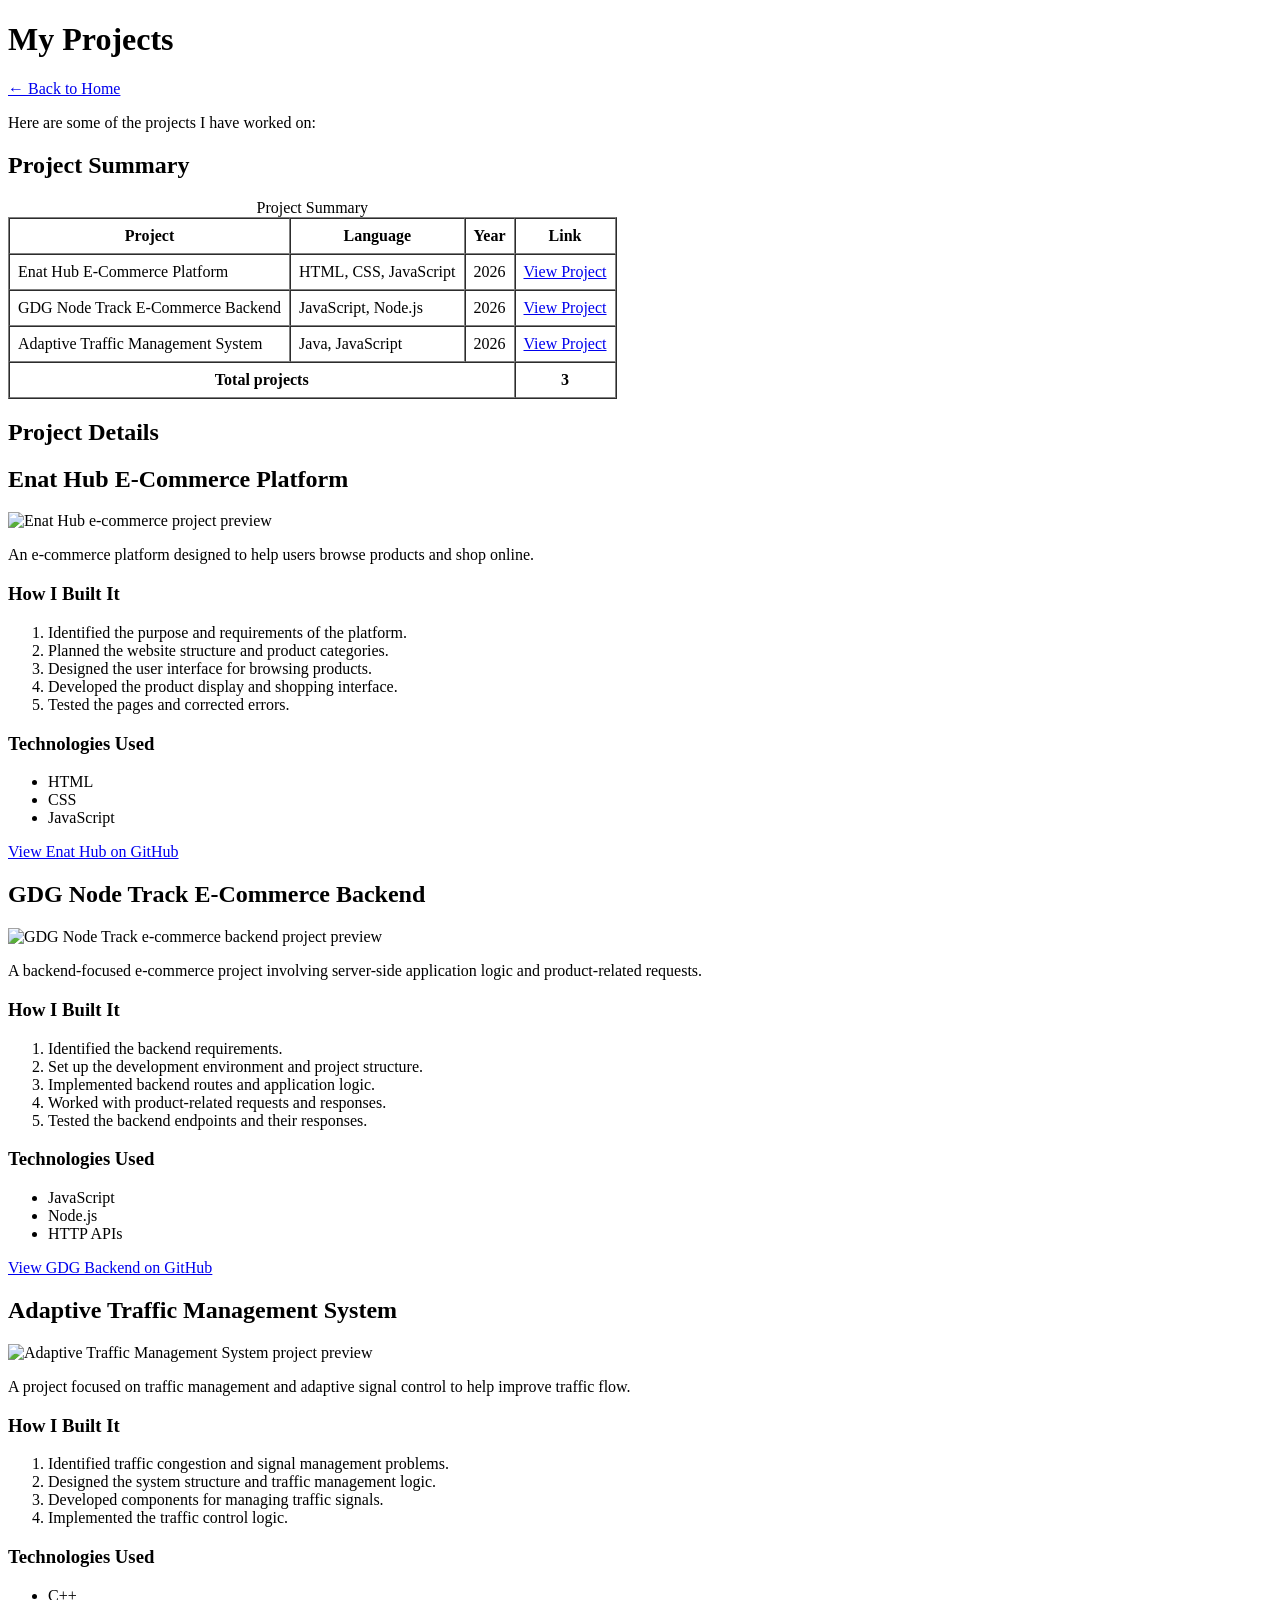
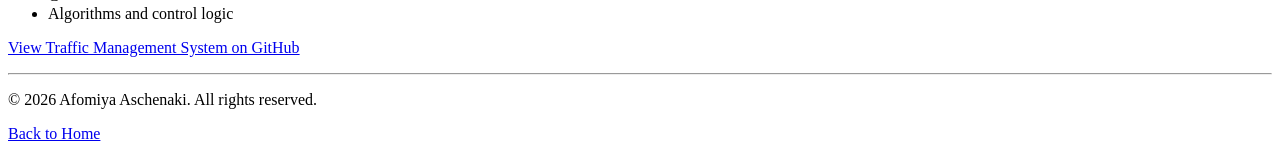
==== projects.html @ 59024769 "add header,section,article,footer" ====
<!DOCTYPE html>
<html lang="en">
<head>
    <meta charset="UTF-8">
    <meta name="viewport" content="width=device-width, initial-scale=1.0">
<meta name="description" content="Afomiya Aschenaki's personal portfolio website showcasing projects, skills, and contact information.">
<meta name="keywords" content="Afomiya Aschenaki, portfolio, software engineering, web development, projects, skills, contact">
<meta name="author" content="Afomiya Aschenaki">
    <title>Projects | Afomiya Aschenaki</title>
     <link rel="icon" type="image/png" href="images/favicon.png">
</head>
<body>
<header>
   <h1>My Projects</h1>
    <nav>
        <a href="index.html">← Back to Home</a>
    </nav>
</header>
<main>
    <p>Here are some of the projects I have worked on:</p>
    <section>
        <h2>Project Summary</h2>
<table border="1" cellpadding="8" cellspacing="0">
    <caption>Project Summary</caption>
    <thead>
        <tr>
            <th>Project</th>
            <th>Language</th>
            <th>Year</th>
            <th>Link</th>
        </tr>
    </thead>
    <tbody>
        <tr>
            <td>Enat Hub E-Commerce Platform</td>
            <td>HTML, CSS, JavaScript</td>
            <td>2026</td>
            <td>
                <a href="https://github.com/afomiya-aschenaki/ENAT-HUB-e-commerce-"
                   target="_blank">
                    View Project
                </a>
            </td>
        </tr>
        <tr>
            <td>GDG Node Track E-Commerce Backend</td>
            <td>JavaScript, Node.js</td>
            <td>2026</td>
            <td>
                <a href="https://github.com/afomiya-aschenaki/GDG-NODE-track-afomiya-aschenaki"
                   target="_blank">
                    View Project
                </a>
            </td>
        </tr>
        <tr>
            <td>Adaptive Traffic Management System</td>
            <td>Java, JavaScript</td>
            <td>2026</td>
            <td>
                <a href="https://github.com/a-r-s-e-m-a/ADAPTIVE-TRAFFIC-MANAGEMENT-SYSTEM"
                   target="_blank">
                    View Project
                </a>
            </td>
        </tr>
    </tbody>
    <tfoot>
        <tr>
            <th colspan="3">Total projects</th>
            <th>3</th>
        </tr>
    </tfoot>
</table>
</section> 
<section>
    <h2>Project Details</h2> 
 <article id="enat-hub">
        <h2>Enat Hub E-Commerce Platform</h2>
        <img src="images/enat-hub.png"
             alt="Enat Hub e-commerce project preview"
             width="400">
        <p>
            An e-commerce platform designed to help users browse products
            and shop online.
        </p>
        <h3>How I Built It</h3>
        <ol>
            <li>Identified the purpose and requirements of the platform.</li>
            <li>Planned the website structure and product categories.</li>
            <li>Designed the user interface for browsing products.</li>
            <li>Developed the product display and shopping interface.</li>
            <li>Tested the pages and corrected errors.</li>
        </ol>
        <h3>Technologies Used</h3>
        <ul>
            <li>HTML</li>
            <li>CSS</li>
            <li>JavaScript</li>
        </ul>
        <p>
            <a href="https://github.com/afomiya-aschenaki/ENAT-HUB-e-commerce-"
               target="_blank" rel="noopener noreferrer">
                View Enat Hub on GitHub
            </a>
        </p>
    </article>
    <article id="gdg-backend">
        <h2>GDG Node Track E-Commerce Backend</h2>
        <img src="images/gdg-backend.png"
             alt="GDG Node Track e-commerce backend project preview"
             width="400">
        <p>
            A backend-focused e-commerce project involving server-side
            application logic and product-related requests.
        </p>
        <h3>How I Built It</h3>
        <ol>
            <li>Identified the backend requirements.</li>
            <li>Set up the development environment and project structure.</li>
            <li>Implemented backend routes and application logic.</li>
            <li>Worked with product-related requests and responses.</li>
            <li>Tested the backend endpoints and their responses.</li>
        </ol>
        <h3>Technologies Used</h3>
        <ul>
            <li>JavaScript</li>
            <li>Node.js</li>
            <li>HTTP APIs</li>
        </ul>
        <p>
            <a href="https://github.com/afomiya-aschenaki/GDG-NODE-track-afomiya-aschenaki"
               target="_blank" rel="noopener noreferrer">
                View GDG Backend on GitHub
            </a>
        </p>
    </article>
    <article id="traffic-system">
        <h2>Adaptive Traffic Management System</h2>
        <img src="images/traffic-system.png"
             alt="Adaptive Traffic Management System project preview"
             width="400">
        <p>
            A project focused on traffic management and adaptive signal
            control to help improve traffic flow.
        </p>
        <h3>How I Built It</h3>
        <ol>
            <li>Identified traffic congestion and signal management problems.</li>
            <li>Designed the system structure and traffic management logic.</li>
            <li>Developed components for managing traffic signals.</li>
            <li>Implemented the traffic control logic.</li>
        </ol>
        <h3>Technologies Used</h3>
        <ul>
            <li>C++</li>
            <li>Algorithms and control logic</li>
        </ul>
        <p>
            <a href="https://github.com/a-r-s-e-m-a/ADAPTIVE-TRAFFIC-MANAGEMENT-SYSTEM"
               target="_blank" rel="noopener noreferrer">
                View Traffic Management System on GitHub
            </a>
        </p>
    </article>
</section>  
</main>
<footer>
    <hr>
    <p>&copy; 2026 Afomiya Aschenaki. All rights reserved.</p>
    <p><a href="index.html">Back to Home</a></p>
</footer>
</main> 
</html>
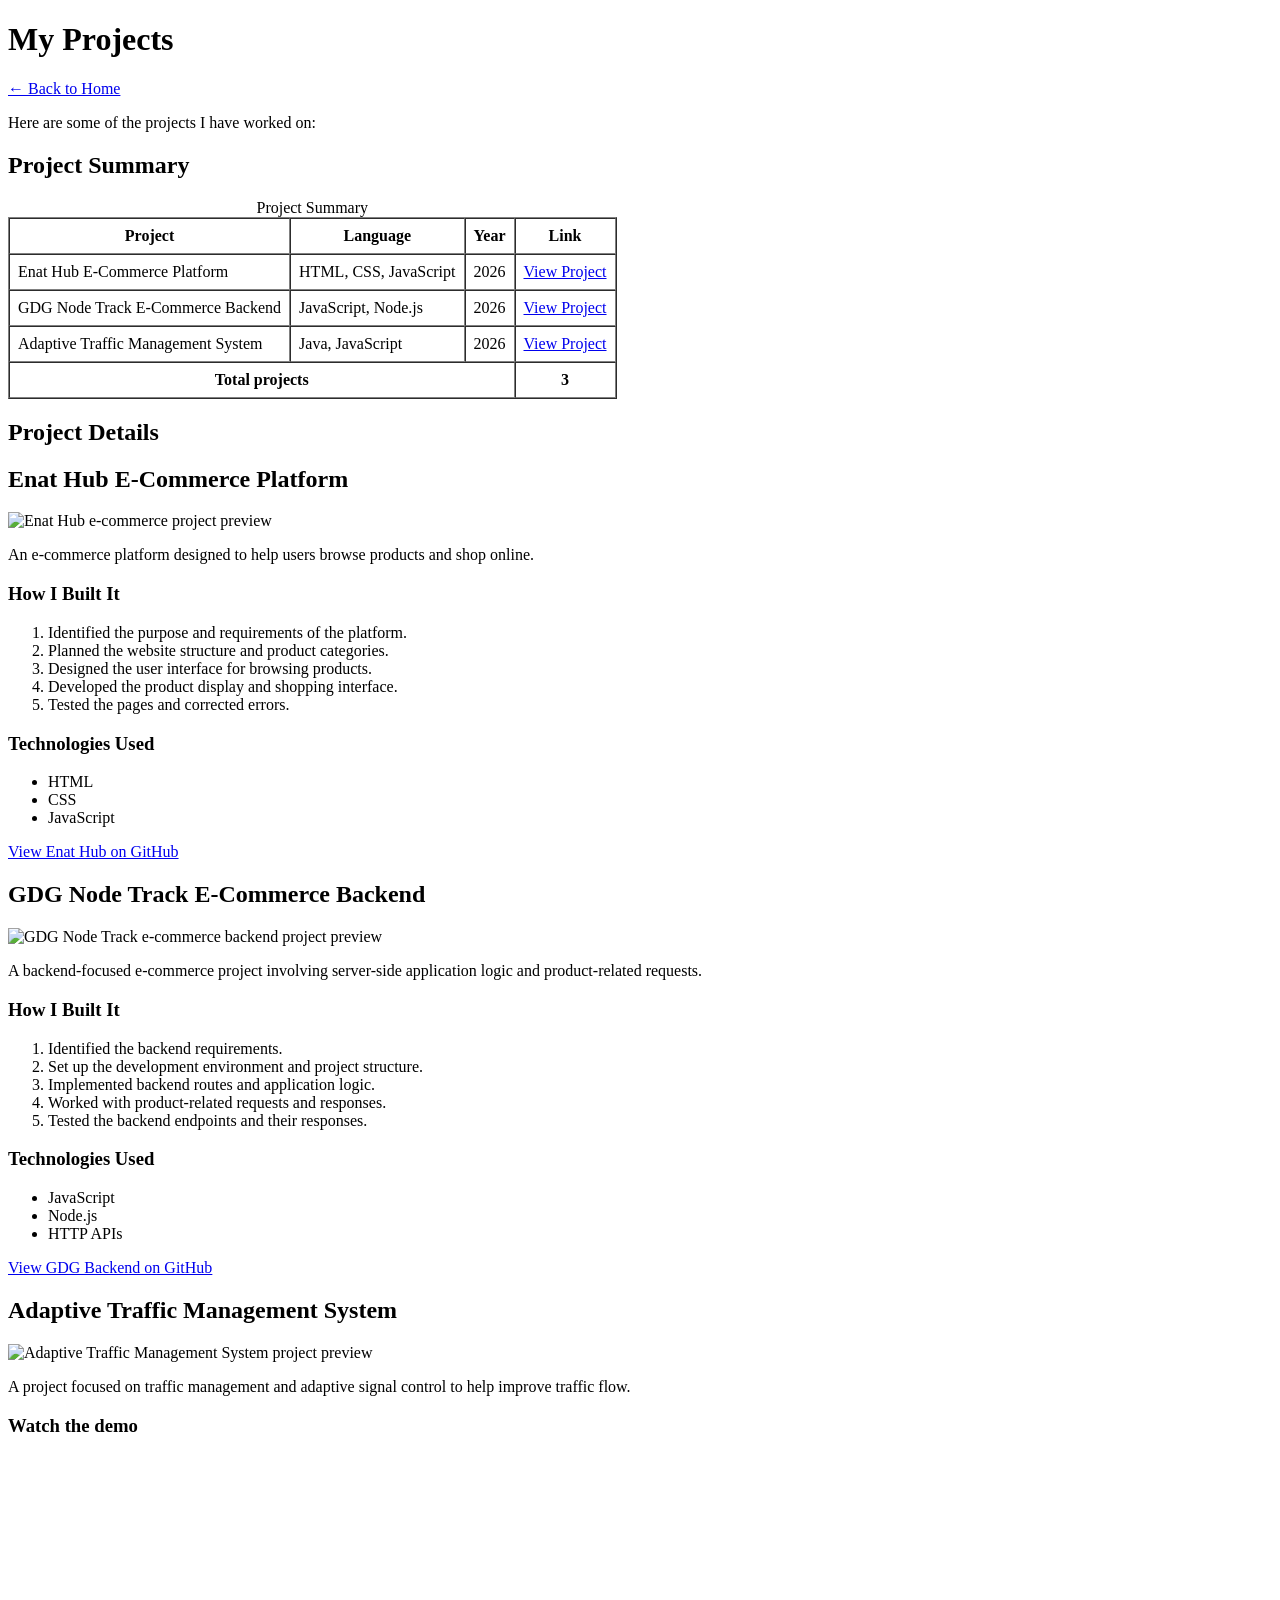
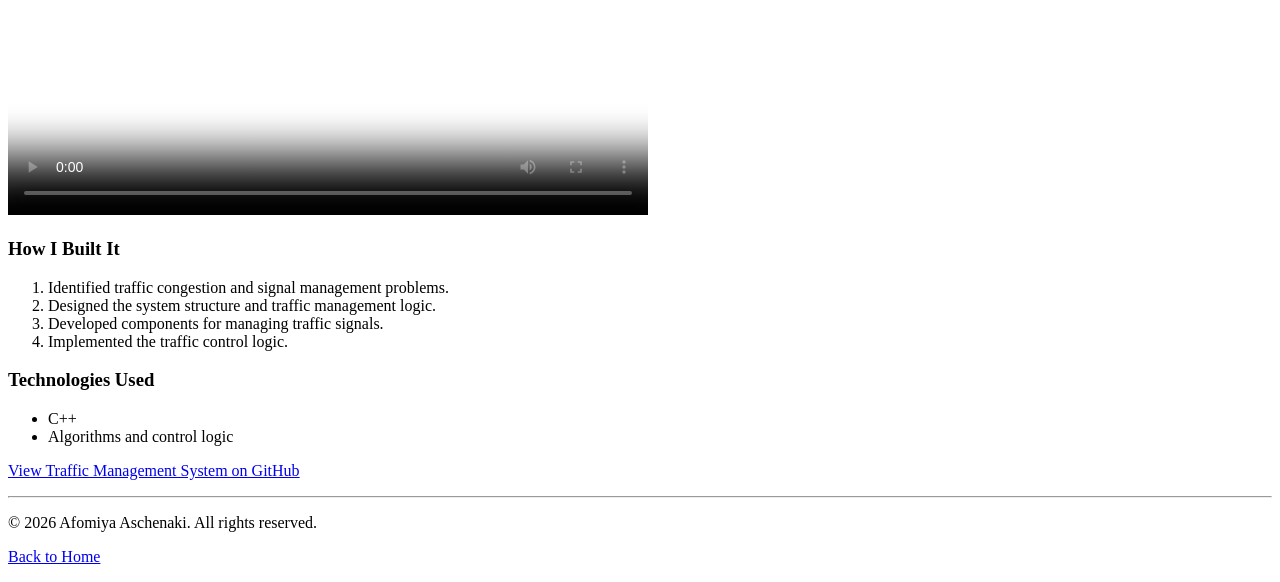
==== commit a07e208b: "add caption,video" ====
--- a/projects.html
+++ b/projects.html
@@ -144,6 +144,24 @@
             A project focused on traffic management and adaptive signal
             control to help improve traffic flow.
         </p>
+      <h3>Watch the demo</h3>
+
+<video controls
+       poster="images/project-demo-poster.jpg"
+       width="640"
+       height="360">
+
+    <source src="media/project-demo.mp4" type="video/mp4">
+
+    <source src="media/project-demo.webm" type="video/webm">
+
+    <track src="media/project-demo.vtt"
+           kind="captions"
+           srclang="en"
+           label="English"
+           default>
+    Your browser does not support the video tag.
+</video>  
         <h3>How I Built It</h3>
         <ol>
             <li>Identified traffic congestion and signal management problems.</li>
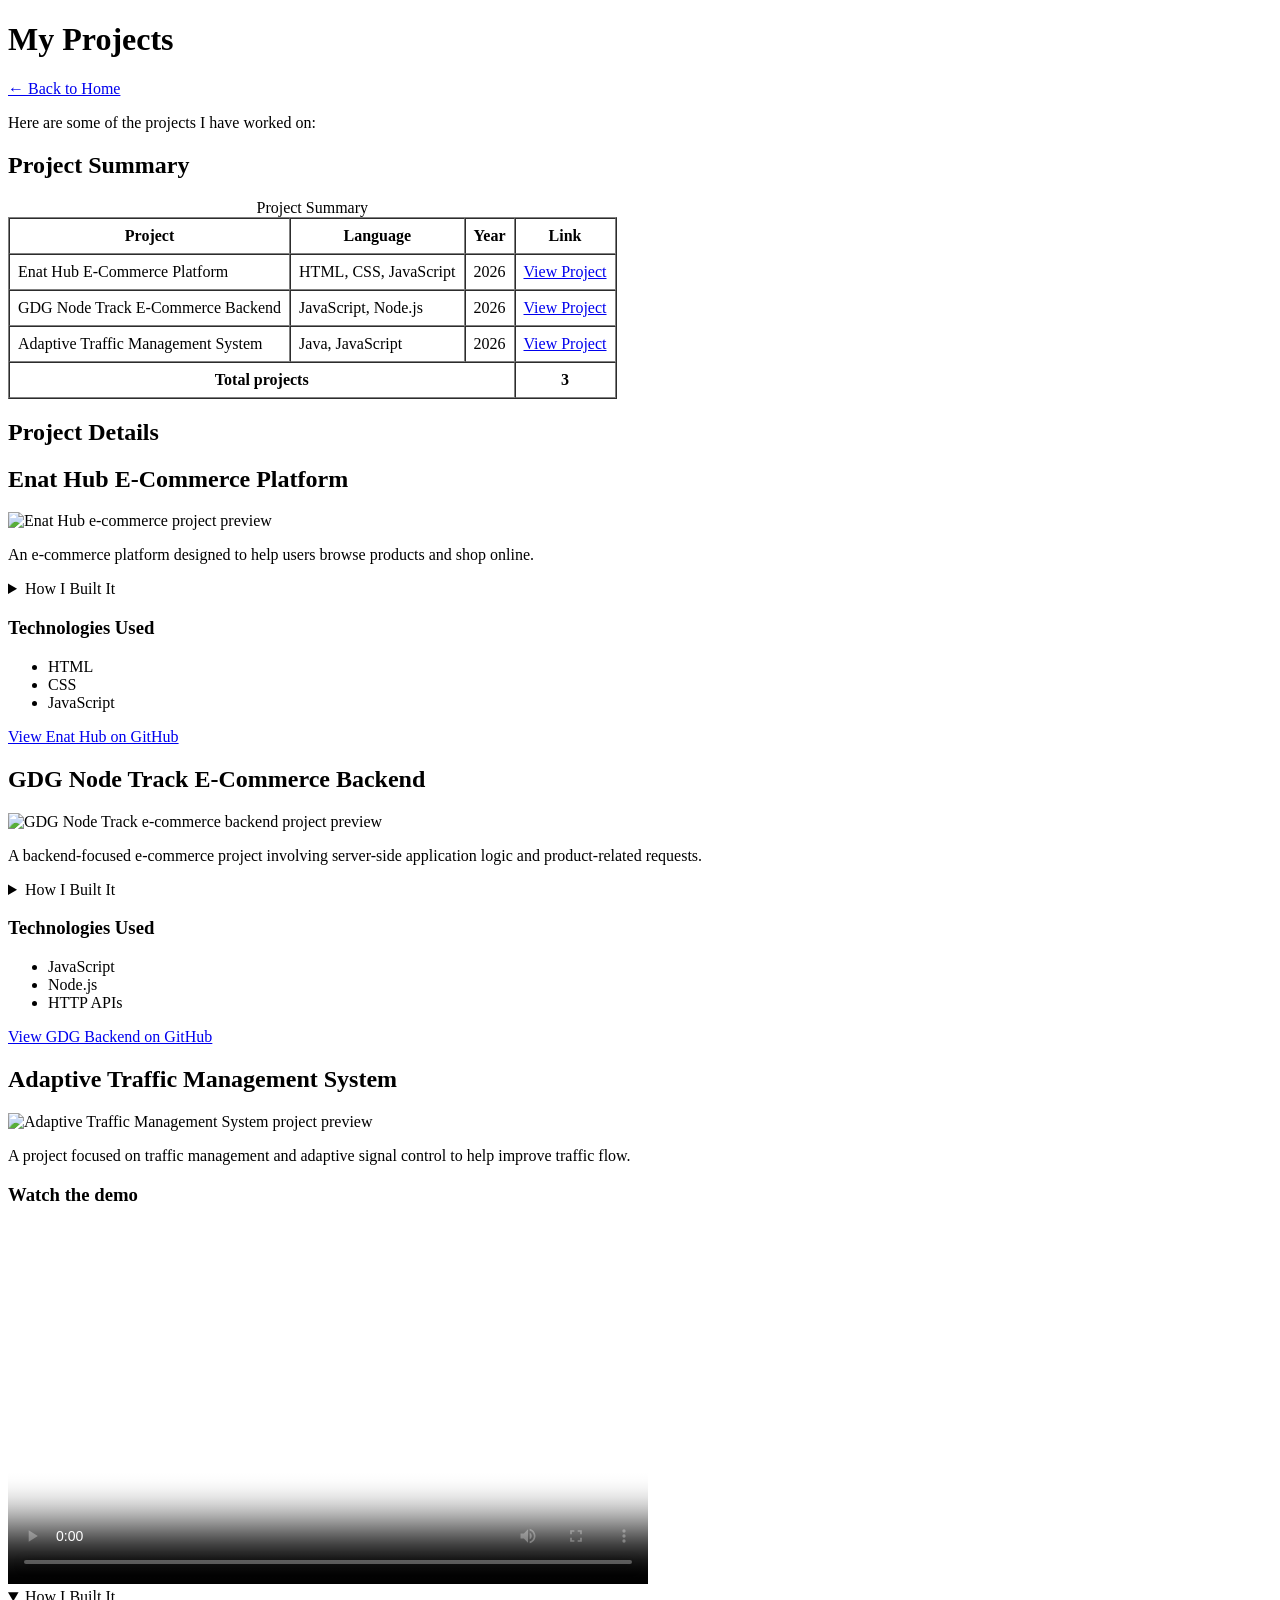
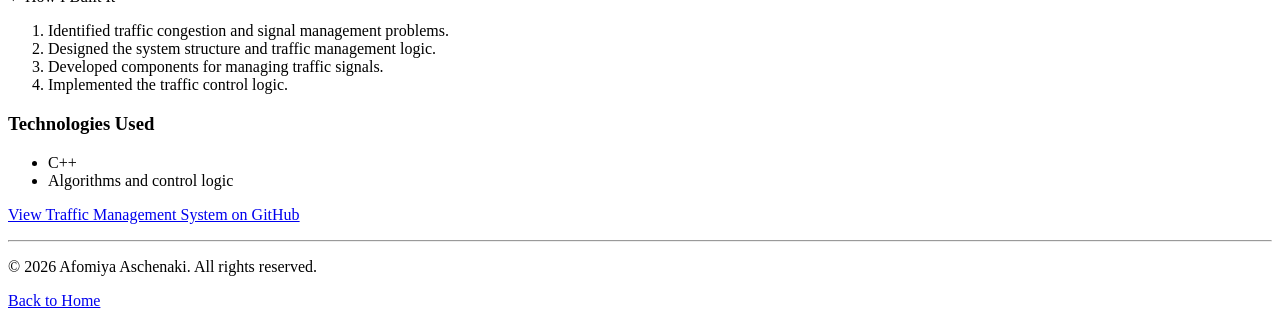
==== commit c4e62f12: "add collapsible project details" ====
--- a/projects.html
+++ b/projects.html
@@ -84,7 +84,8 @@
             An e-commerce platform designed to help users browse products
             and shop online.
         </p>
-        <h3>How I Built It</h3>
+        <details>
+        <summary>How I Built It</summary>
         <ol>
             <li>Identified the purpose and requirements of the platform.</li>
             <li>Planned the website structure and product categories.</li>
@@ -92,6 +93,7 @@
             <li>Developed the product display and shopping interface.</li>
             <li>Tested the pages and corrected errors.</li>
         </ol>
+        </details>
         <h3>Technologies Used</h3>
         <ul>
             <li>HTML</li>
@@ -114,7 +116,8 @@
             A backend-focused e-commerce project involving server-side
             application logic and product-related requests.
         </p>
-        <h3>How I Built It</h3>
+        <details>
+        <summary>How I Built It</summary>
         <ol>
             <li>Identified the backend requirements.</li>
             <li>Set up the development environment and project structure.</li>
@@ -122,6 +125,7 @@
             <li>Worked with product-related requests and responses.</li>
             <li>Tested the backend endpoints and their responses.</li>
         </ol>
+        </details>
         <h3>Technologies Used</h3>
         <ul>
             <li>JavaScript</li>
@@ -150,11 +154,8 @@
        poster="images/project-demo-poster.jpg"
        width="640"
        height="360">
-
     <source src="media/project-demo.mp4" type="video/mp4">
-
     <source src="media/project-demo.webm" type="video/webm">
-
     <track src="media/project-demo.vtt"
            kind="captions"
            srclang="en"
@@ -162,13 +163,15 @@
            default>
     Your browser does not support the video tag.
 </video>  
-        <h3>How I Built It</h3>
+<details open>
+        <summary>How I Built It</summary>
         <ol>
             <li>Identified traffic congestion and signal management problems.</li>
             <li>Designed the system structure and traffic management logic.</li>
             <li>Developed components for managing traffic signals.</li>
             <li>Implemented the traffic control logic.</li>
         </ol>
+        </details>
         <h3>Technologies Used</h3>
         <ul>
             <li>C++</li>
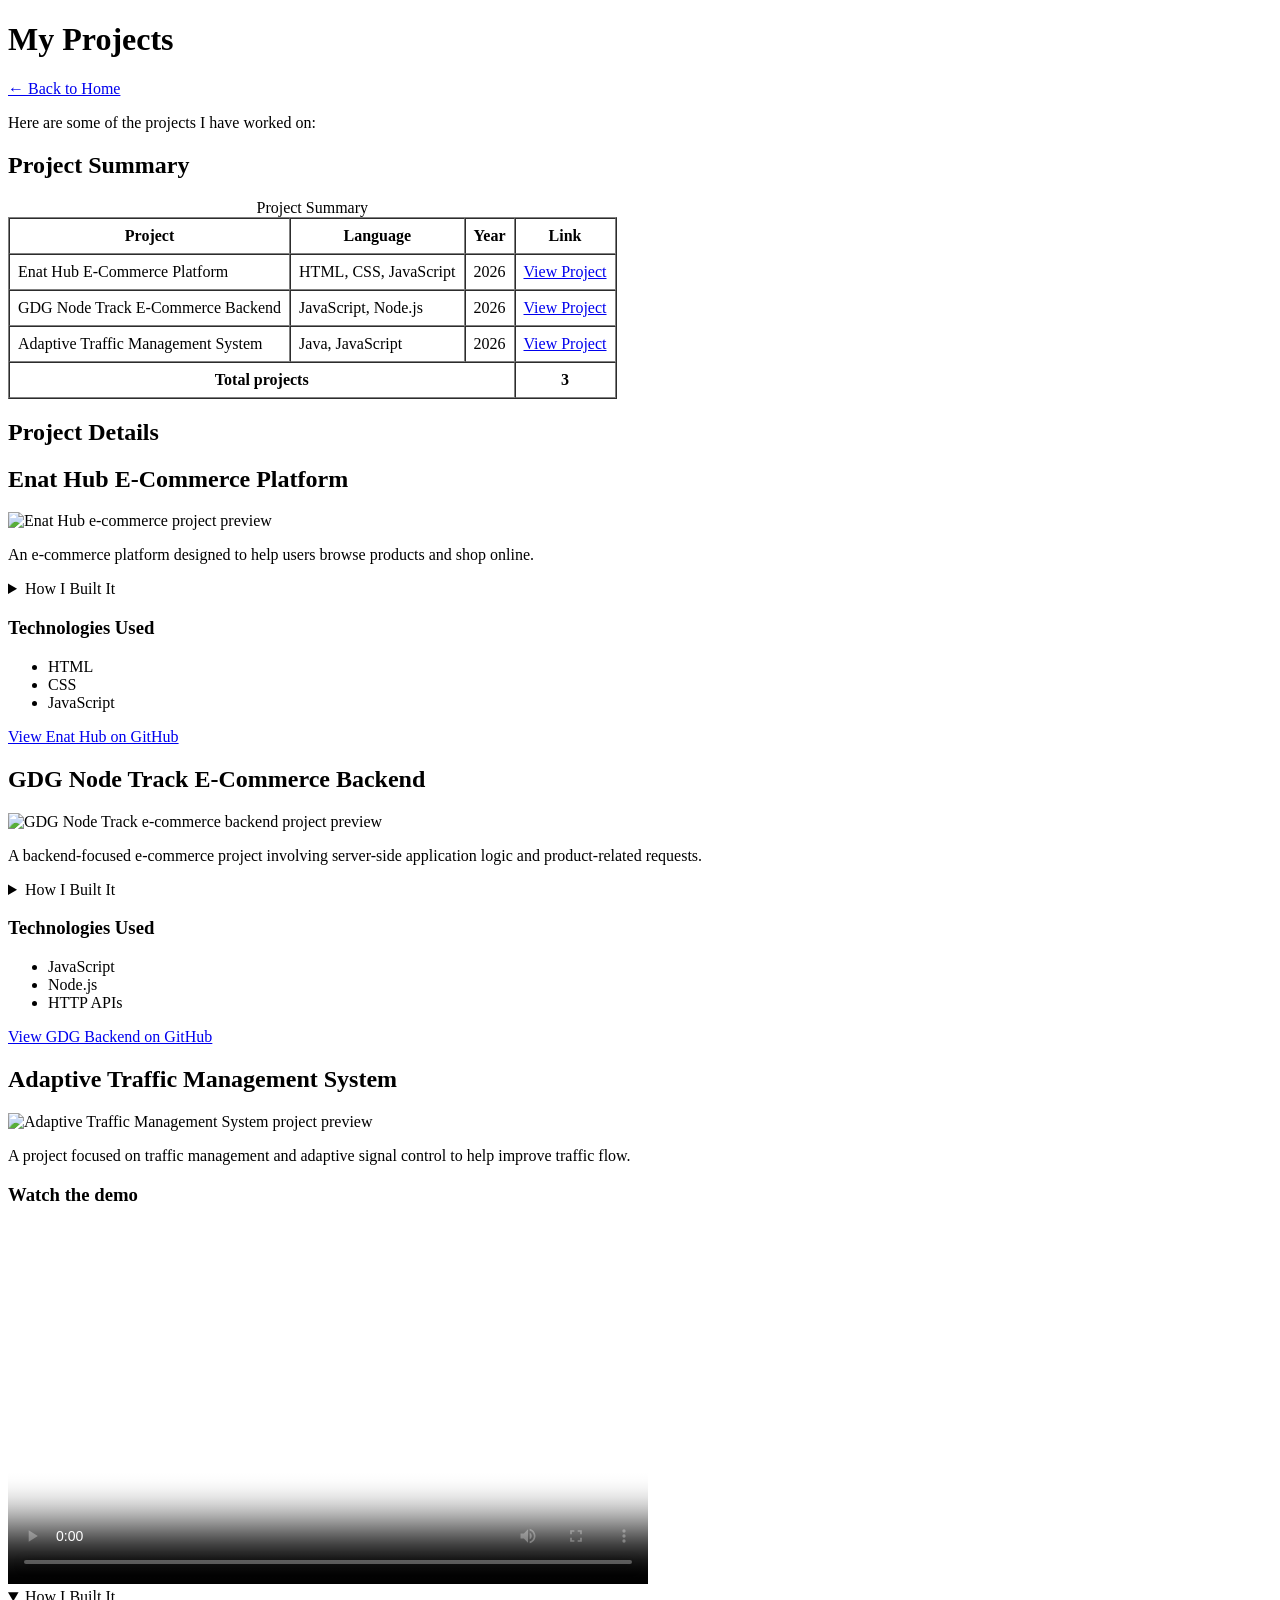
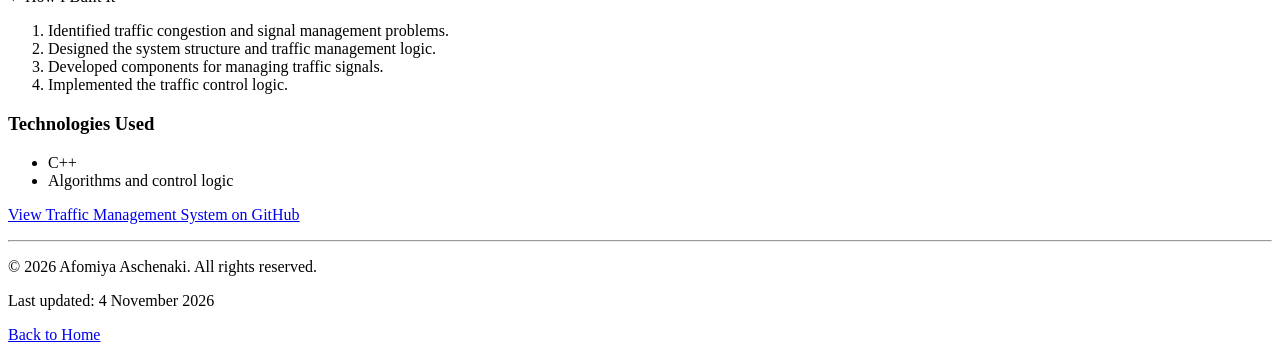
==== commit 04b84c57: "update project html" ====
--- a/projects.html
+++ b/projects.html
@@ -34,7 +34,7 @@
         <tr>
             <td>Enat Hub E-Commerce Platform</td>
             <td>HTML, CSS, JavaScript</td>
-            <td>2026</td>
+           <td><time datetime="2026">2026</time></td>
             <td>
                 <a href="https://github.com/afomiya-aschenaki/ENAT-HUB-e-commerce-"
                    target="_blank">
@@ -45,7 +45,7 @@
         <tr>
             <td>GDG Node Track E-Commerce Backend</td>
             <td>JavaScript, Node.js</td>
-            <td>2026</td>
+          <td><time datetime="2026">2026</time></td>
             <td>
                 <a href="https://github.com/afomiya-aschenaki/GDG-NODE-track-afomiya-aschenaki"
                    target="_blank">
@@ -56,7 +56,7 @@
         <tr>
             <td>Adaptive Traffic Management System</td>
             <td>Java, JavaScript</td>
-            <td>2026</td>
+           <td><time datetime="2026">2026</time></td>
             <td>
                 <a href="https://github.com/a-r-s-e-m-a/ADAPTIVE-TRAFFIC-MANAGEMENT-SYSTEM"
                    target="_blank">
@@ -189,6 +189,10 @@
 <footer>
     <hr>
     <p>&copy; 2026 Afomiya Aschenaki. All rights reserved.</p>
+    <p>
+    Last updated:
+    <time datetime="2026-11-04">4 November 2026</time>
+</p>  
     <p><a href="index.html">Back to Home</a></p>
 </footer>
 </main> 
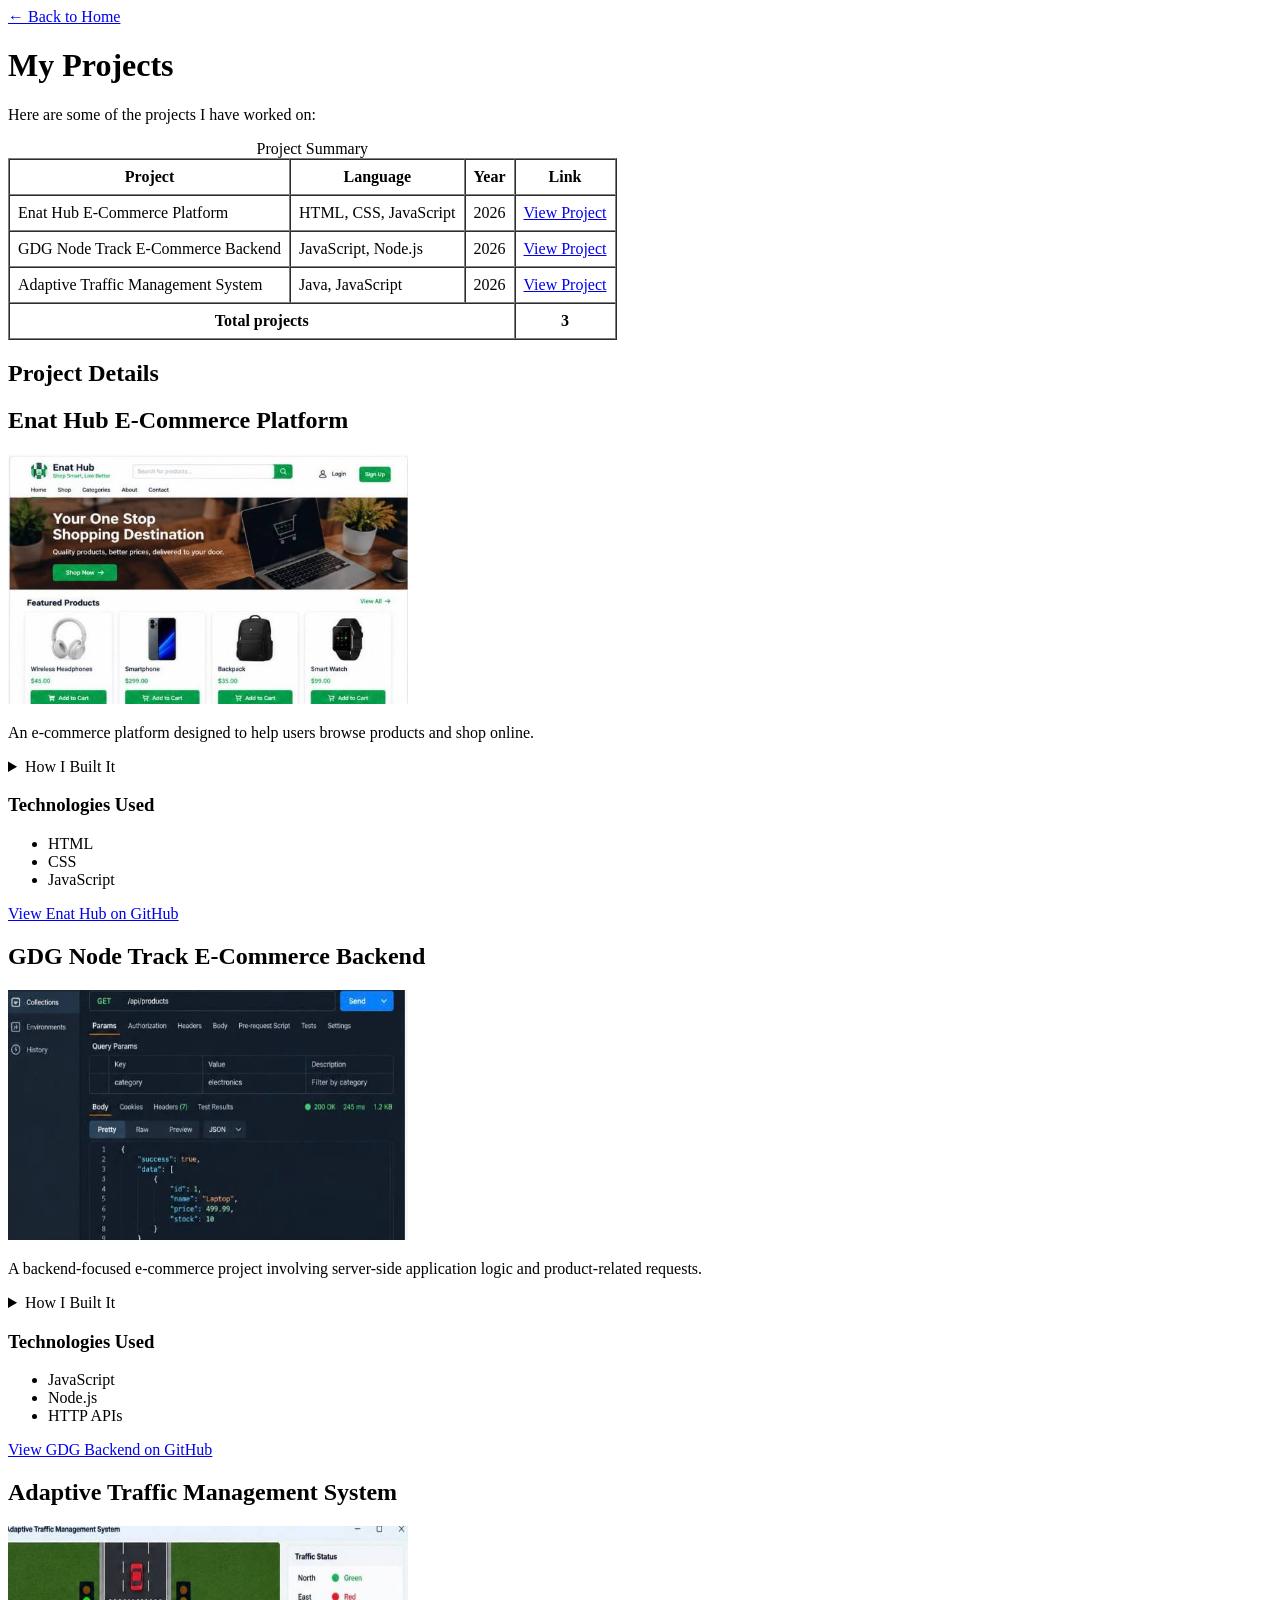
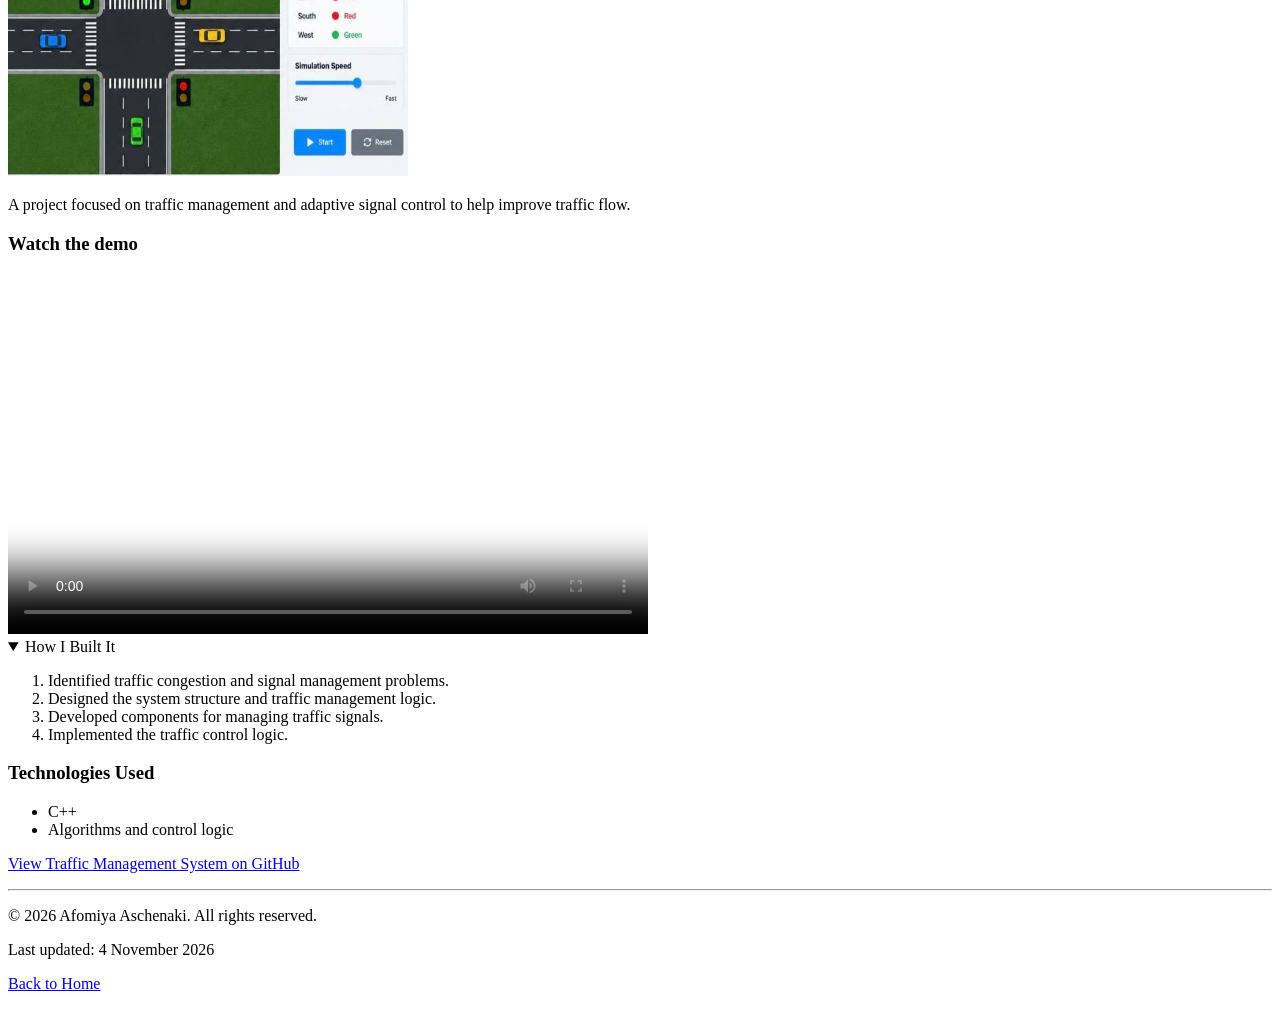
==== commit 517473a3: "update image on index" ====
--- a/projects.html
+++ b/projects.html
@@ -11,15 +11,14 @@
 </head>
 <body>
 <header>
-   <h1>My Projects</h1>
     <nav>
         <a href="index.html">← Back to Home</a>
     </nav>
+    <h1>My Projects</h1>
 </header>
 <main>
     <p>Here are some of the projects I have worked on:</p>
     <section>
-        <h2>Project Summary</h2>
 <table border="1" cellpadding="8" cellspacing="0">
     <caption>Project Summary</caption>
     <thead>
@@ -77,9 +76,10 @@
     <h2>Project Details</h2> 
  <article id="enat-hub">
         <h2>Enat Hub E-Commerce Platform</h2>
-        <img src="images/enat-hub.png"
-             alt="Enat Hub e-commerce project preview"
-             width="400">
+       <img src="images/enathub.png"
+     alt="Screenshot of the Enat Hub e-commerce platform"
+     width="400"
+     height="250">
         <p>
             An e-commerce platform designed to help users browse products
             and shop online.
@@ -109,9 +109,10 @@
     </article>
     <article id="gdg-backend">
         <h2>GDG Node Track E-Commerce Backend</h2>
-        <img src="images/gdg-backend.png"
-             alt="GDG Node Track e-commerce backend project preview"
-             width="400">
+        <img src="images/gdgbackend.png"
+     alt="Screenshot of the GDG Node Track e-commerce backend project"
+     width="400"
+     height="250">   
         <p>
             A backend-focused e-commerce project involving server-side
             application logic and product-related requests.
@@ -141,9 +142,10 @@
     </article>
     <article id="traffic-system">
         <h2>Adaptive Traffic Management System</h2>
-        <img src="images/traffic-system.png"
-             alt="Adaptive Traffic Management System project preview"
-             width="400">
+         <img src="images/adaptive.png"
+     alt="Screenshot of the adaptive traffic management system"
+     width="400"
+     height="250">
         <p>
             A project focused on traffic management and adaptive signal
             control to help improve traffic flow.
